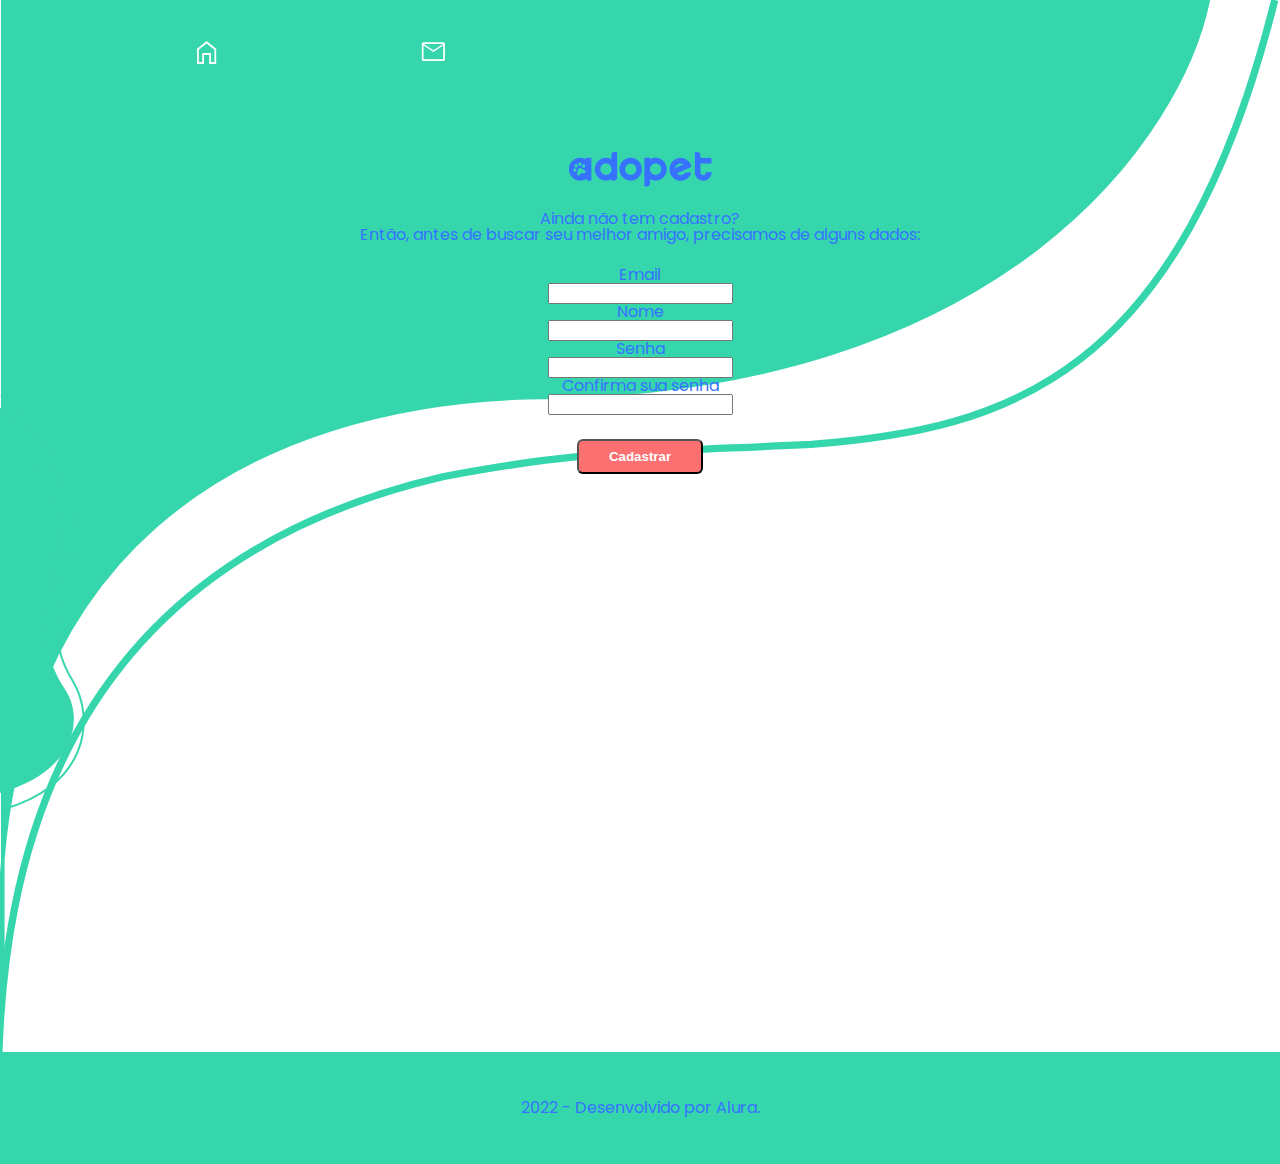
==== cadastro.html @ bd6c79c3 "Inserindo cadastro.html,aproveitando css da tela inicial, trabalhando no form" ====
<!DOCTYPE html>
<html lang="pt-br">

<head>
    <meta charset="UTF-8">
    <meta http-equiv="X-UA-Compatible" content="IE=edge">
    <meta name="viewport" content="width=device-width, initial-scale=1.0">
    <link rel="stylesheet" href="./assets/css/base.css">
    <link rel="stylesheet" href="assets/css/cadastro.css">
    <link rel="preconnect" href="https://fonts.googleapis.com">
    <link rel="preconnect" href="https://fonts.gstatic.com" crossorigin>
    <link
        href="https://fonts.googleapis.com/css2?family=IBM+Plex+Sans:wght@500&family=Poppins:wght@400;600&display=swap"
        rel="stylesheet">
    <title>Adopet | Cadastro</title>
</head>

<body>
    <header class="header">
        <nav class="header__nav">
            <span class="icon nav__home" aria-label="Home"></span>
            <span class="icon nav__posts" aria-label="Mensagens"></span>
            <span class="icon nav__user" aria-label="Usuário"></span>
        </nav>
    </header>
    <main class="main">
        <section class="principal">
            <img src="./assets/img/Logo-azul.png" alt="Logo da Adopet">
            <div class="principal__banner">
                <p class="banner__texto">Ainda não tem cadastro?</p>
                <p class="banner__texto">Então, antes de buscar seu melhor amigo, precisamos de alguns dados:</p>
            </div>
            <form>
                <div class="input-box">
                    <label class="box__label" for="email">Email</label>
                    <input id="email" type="text">
                </div>
                <div class="input-box">
                    <label class="box__label" for="nome">Nome</label>
                    <input id="nome" type="text">
                </div>
                <div class="input-box">
                    <label class="box__label" for="senha">Senha</label>
                    <div>
                        <input id="senha" type="password">
                        <div></div>
                    </div>
                </div>
                <div class="input-box">
                    <label class="box__label" for="senha">Confirma sua senha</label>
                    <div>
                        <input id="senha" type="password">
                        <div></div>
                    </div>
                </div>
            </form>
            <button href="#" class="botao">Cadastrar</button>
        </section>
    </main>
    <footer class="rodape">
        <p class="rodape__texto">2022 - Desenvolvido por Alura.</p>
    </footer>
</body>

</html>
---- assets/css/base.css ----
@import url(reset.css);
:root {
    --azul: #3772ff;
    --branco: #ffffff;
    --rosa-botao: #fc7071;
    --cinza-fonte: #737380;
    --cinza-fundo: #f6f6f6;
    --cinza-input: #bcbcbc;
    --fundo-rodape: #36d6ad;
    --familia-fonte: 'Poppins';
}

body {

    box-sizing: border-box;
    background-image: url(../img/Fundo.svg);
    background-repeat: no-repeat;
    background-size: contain;
    font-family: var(--familia-fonte);
    font-weight: 400;
}

.botao {
    color: var(--branco);
    border-radius: 6px;
    background-color: var(--rosa-botao);
    padding: 8px 30px;
    text-decoration: none;
    margin-bottom: 1rem;
    display: block;
    font-weight: 600;
}
---- assets/css/cadastro.css ----
@import url(../css/footer.css);
@import url(../css/header.css);
body{
    background-color: var(--branco);
    color: var(--azul);
}
main {
    height: 100vh;
    margin-top: 3rem;
    background-image: url(../img/Fundo-Main-Cadastro.svg);
    background-position: left;
    background-repeat: no-repeat;
}
.principal {

    display: flex;
    flex-direction: column;
    align-items: center;
    gap: 1.5rem;
    text-align: center;
}

.principal__banner {
    padding: 0 3.5rem;
}
.box__label{
    display: block;
}
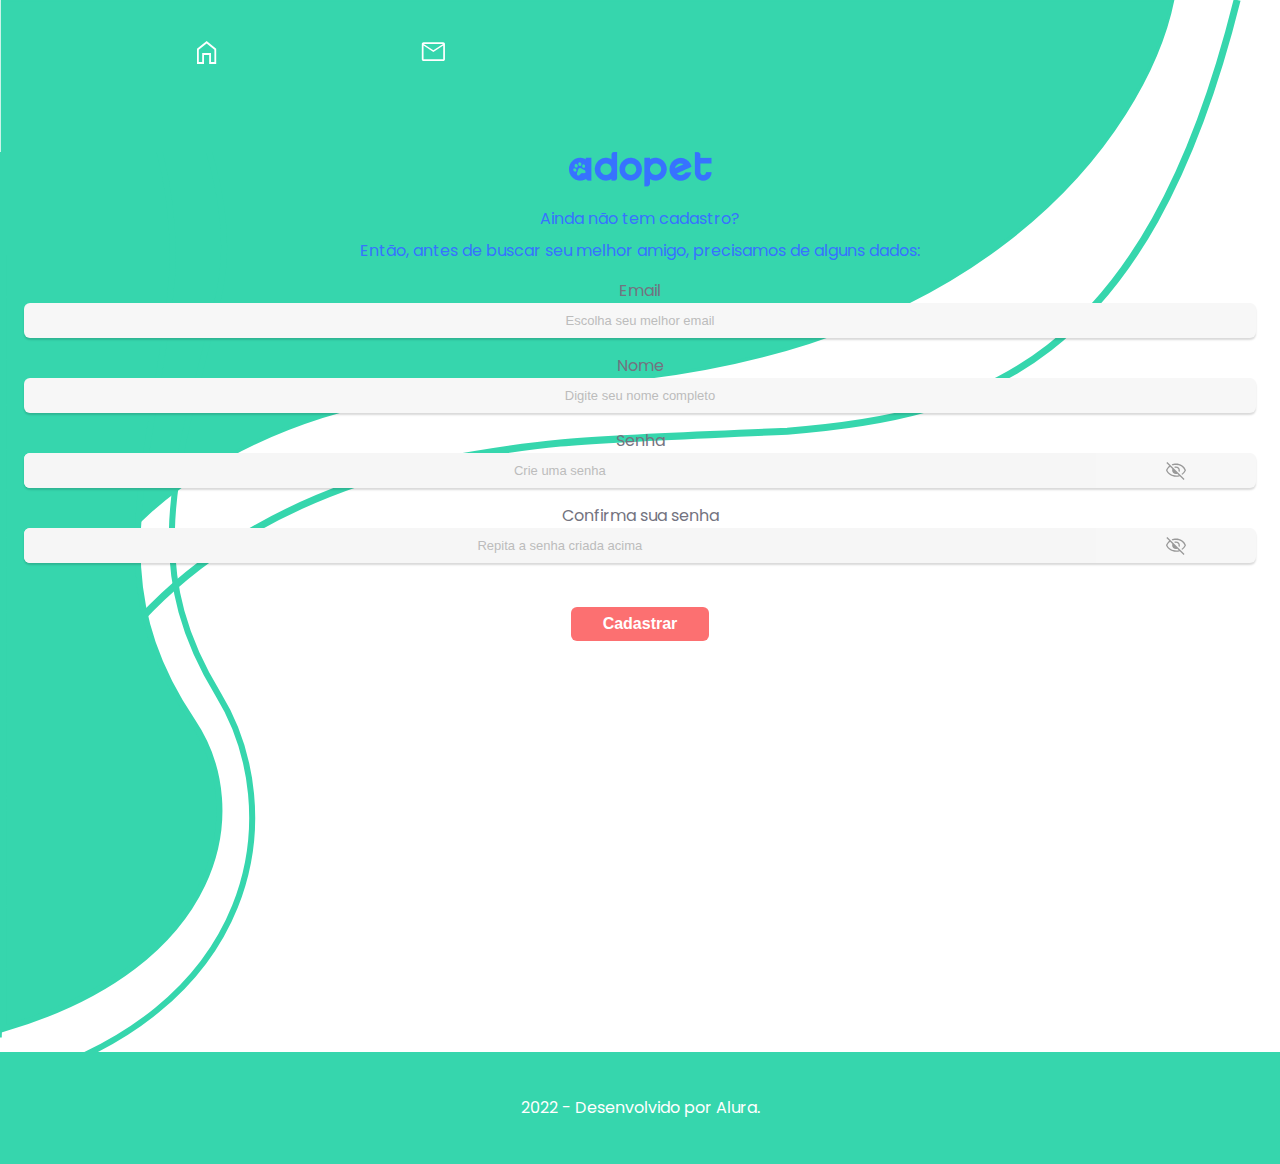
==== commit e42d015a: "finalizando a pagina cadastro.html" ====
--- a/cadastro.html
+++ b/cadastro.html
@@ -30,27 +30,27 @@
                 <p class="banner__texto">Ainda não tem cadastro?</p>
                 <p class="banner__texto">Então, antes de buscar seu melhor amigo, precisamos de alguns dados:</p>
             </div>
-            <form>
-                <div class="input-box">
+            <form class="form">
+                <div class="form__box">
                     <label class="box__label" for="email">Email</label>
-                    <input id="email" type="text">
+                    <input class="box__input" id="email" type="text"placeholder="Escolha seu melhor email">
                 </div>
-                <div class="input-box">
+                <div class="form__box">
                     <label class="box__label" for="nome">Nome</label>
-                    <input id="nome" type="text">
+                    <input class="box__input" id="nome" type="text" placeholder="Digite seu nome completo">
                 </div>
-                <div class="input-box">
+                <div class="form__box">
                     <label class="box__label" for="senha">Senha</label>
-                    <div>
-                        <input id="senha" type="password">
-                        <div></div>
+                    <div class="box__senha">
+                        <input class="senha__input" id="senha" type="password" placeholder="Crie uma senha">
+                        <div class="senha__mostrar"></div>
                     </div>
                 </div>
-                <div class="input-box">
-                    <label class="box__label" for="senha">Confirma sua senha</label>
-                    <div>
-                        <input id="senha" type="password">
-                        <div></div>
+                <div class="form__box">
+                    <label  class="box__label" for="senha">Confirma sua senha</label>
+                    <div class="box__senha ">
+                        <input class="senha__input" id="senha" type="password" placeholder="Repita a senha criada acima">
+                        <div class="senha__mostrar"></div>
                     </div>
                 </div>
             </form>
--- a/assets/css/base.css
+++ b/assets/css/base.css
@@ -15,18 +15,20 @@
     box-sizing: border-box;
     background-image: url(../img/Fundo.svg);
     background-repeat: no-repeat;
-    background-size: contain;
+    background-size: 97% auto;
     font-family: var(--familia-fonte);
     font-weight: 400;
 }
 
 .botao {
     color: var(--branco);
+    font-size: 16px;
     border-radius: 6px;
     background-color: var(--rosa-botao);
-    padding: 8px 30px;
+    padding: 8px 32px;
     text-decoration: none;
     margin-bottom: 1rem;
     display: block;
     font-weight: 600;
-}+    border: none;
+}
--- a/assets/css/cadastro.css
+++ b/assets/css/cadastro.css
@@ -1,16 +1,20 @@
 @import url(../css/footer.css);
 @import url(../css/header.css);
-body{
+
+body {
     background-color: var(--branco);
     color: var(--azul);
 }
+
 main {
     height: 100vh;
     margin-top: 3rem;
     background-image: url(../img/Fundo-Main-Cadastro.svg);
-    background-position: left;
+    background-size: 20% auto;
+    background-position: 0% 90%;
     background-repeat: no-repeat;
 }
+
 .principal {
 
     display: flex;
@@ -18,11 +22,70 @@
     align-items: center;
     gap: 1.5rem;
     text-align: center;
+    padding: 0 1.5rem;
 }
 
-.principal__banner {
-    padding: 0 3.5rem;
+.banner__texto:first-child {
+    margin-bottom: 1rem;
+}
+
+.form{
+    width: 100%;
+}
+.form__box{
+    margin-bottom: 20px;
 }
 .box__label{
     display: block;
+    margin-bottom: 4px;
+    color: var(--cinza-fonte);
+}
+.box__input{
+    text-align: center;
+    box-sizing: border-box;
+    padding: 10px;
+    width: 100%;
+    font-size: 13px;
+    color: var(--cinza-input);
+    border: none;
+    background: #F7F7F7;
+    box-shadow: 0px 2px 2px rgba(0, 0, 0, 0.15);
+    border-radius: 6px;
+  
+}
+input::placeholder{
+    color: var(--cinza-input);
+}
+.senha__mostrar{
+    box-sizing: border-box;
+    background-image: url(../img/mostrar-ocultar.svg);
+    background-repeat: no-repeat;
+    background-size: contain;
+    background-position: center;
+    width: 15%;
+    height: 18px;
+    
+}
+.senha__mostrar:hover{
+    cursor: pointer;
+}
+.senha__input{
+    text-align: center;
+    box-sizing: border-box;
+    background: var(--cinza-fundo);
+    padding: 10px;
+    width: 100%;
+    border: none;
+    font-size: 13px;
+    color: var(--cinza-input); 
+    border-radius: 6px 0 0 6px; 
+}
+.box__senha{
+    display: flex;
+    align-items: center;
+    color: var(--cinza-input);
+    border: none;
+    background: #F7F7F7;
+    box-shadow: 0px 2px 2px rgba(0, 0, 0, 0.15);
+    border-radius: 6px;
 }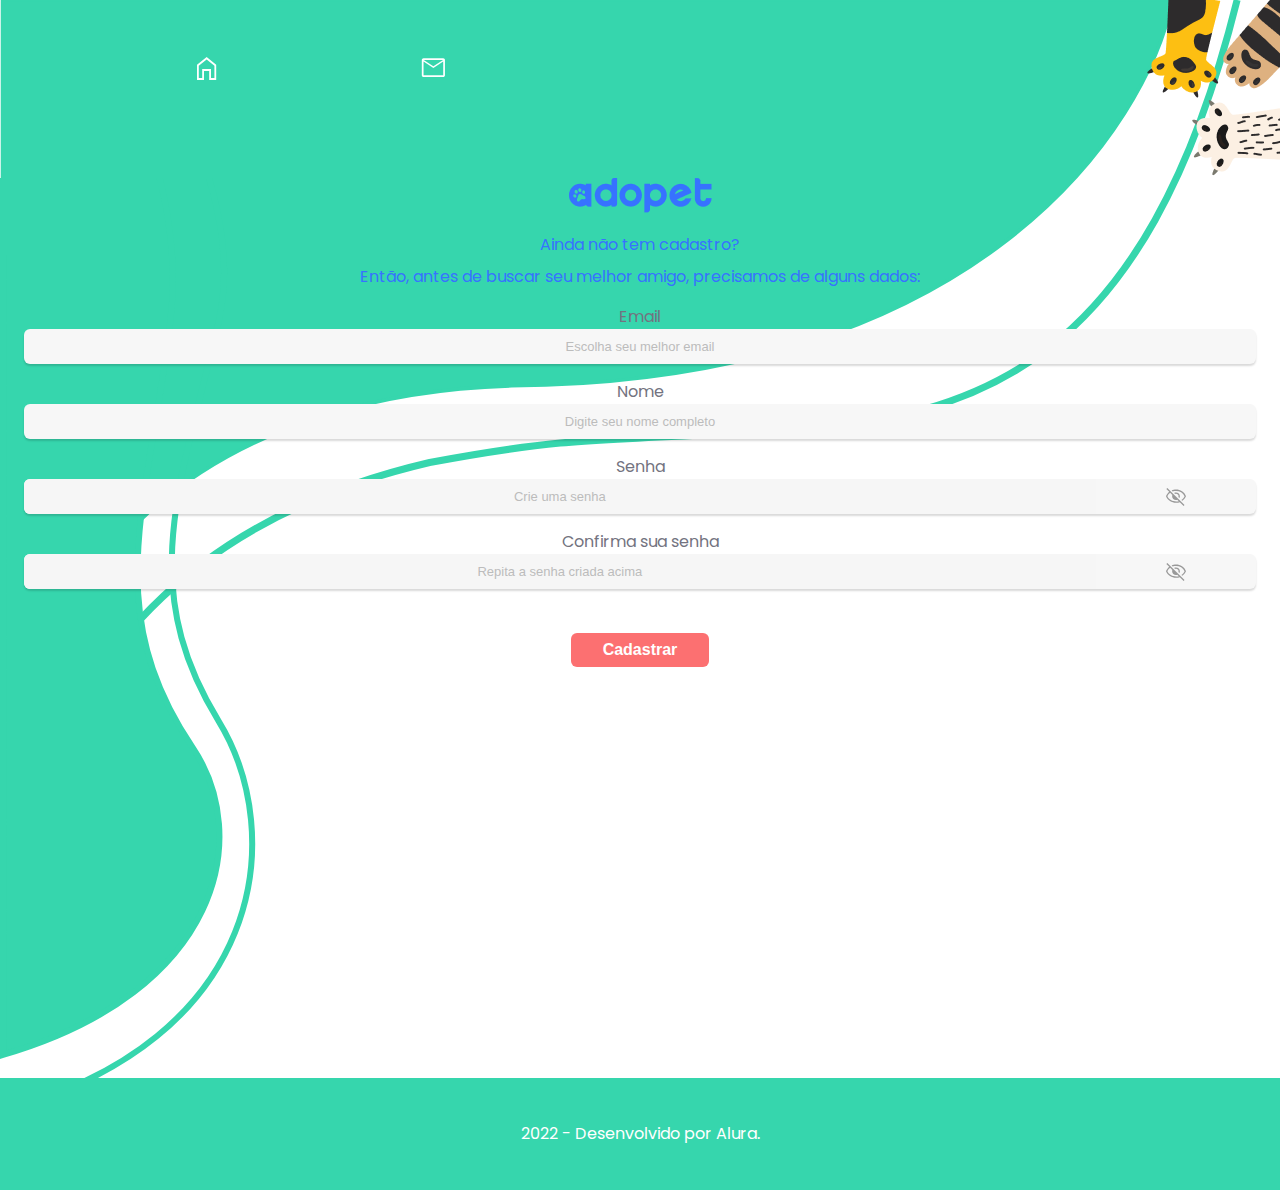
==== commit aa15bb36: "Adicionando imagem das patas" ====
--- a/cadastro.html
+++ b/cadastro.html
@@ -20,8 +20,8 @@
         <nav class="header__nav">
             <span class="icon nav__home" aria-label="Home"></span>
             <span class="icon nav__posts" aria-label="Mensagens"></span>
-            <span class="icon nav__user" aria-label="Usuário"></span>
         </nav>
+        <span class="icon nav__user" aria-label="Usuário"></span>
     </header>
     <main class="main">
         <section class="principal">
--- a/assets/css/cadastro.css
+++ b/assets/css/cadastro.css
@@ -8,7 +8,6 @@
 
 main {
     height: 100vh;
-    margin-top: 3rem;
     background-image: url(../img/Fundo-Main-Cadastro.svg);
     background-size: 20% auto;
     background-position: 0% 90%;
@@ -23,6 +22,15 @@
     gap: 1.5rem;
     text-align: center;
     padding: 0 1.5rem;
+}
+
+.nav__user{
+    grid-column: 2 / 2;
+    display: grid;
+    justify-self: flex-end;
+    background-image: url(../img/Patas.png);
+    width: 135px;
+    height: 178px;
 }
 
 .banner__texto:first-child {
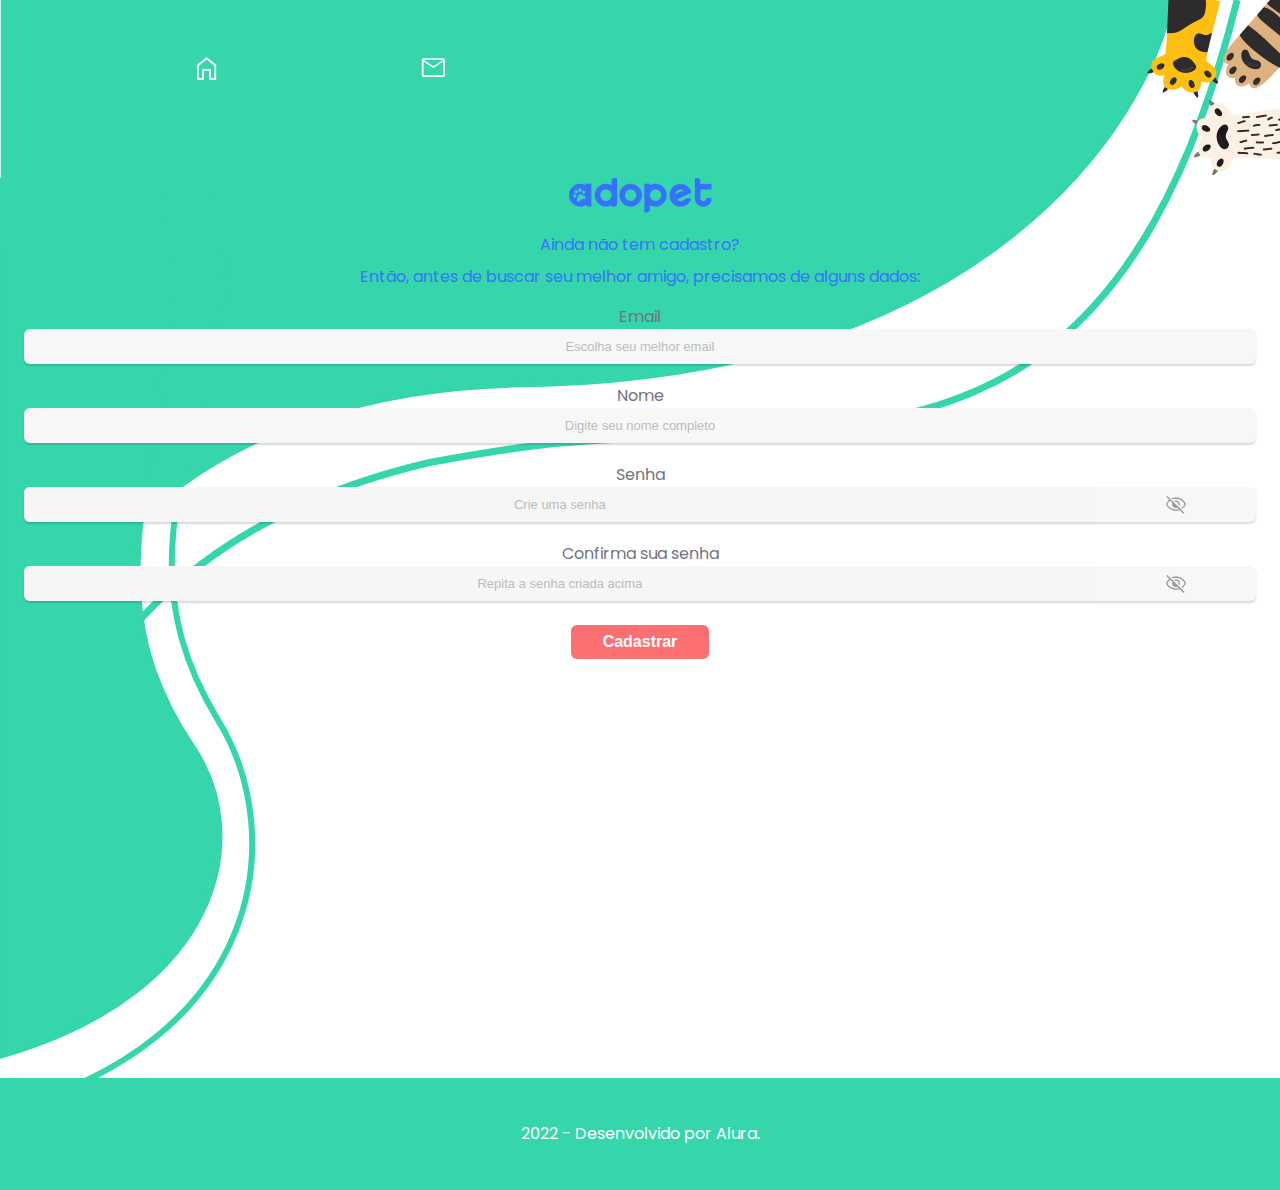
==== commit 6b6562a9: "colocando botao como componente e incluindo botao no formulario" ====
--- a/cadastro.html
+++ b/cadastro.html
@@ -53,8 +53,8 @@
                         <div class="senha__mostrar"></div>
                     </div>
                 </div>
+                <button href="#" class="botao">Cadastrar</button>
             </form>
-            <button href="#" class="botao">Cadastrar</button>
         </section>
     </main>
     <footer class="rodape">
--- a/assets/css/base.css
+++ b/assets/css/base.css
@@ -18,17 +18,4 @@
     background-size: 97% auto;
     font-family: var(--familia-fonte);
     font-weight: 400;
-}
-
-.botao {
-    color: var(--branco);
-    font-size: 16px;
-    border-radius: 6px;
-    background-color: var(--rosa-botao);
-    padding: 8px 32px;
-    text-decoration: none;
-    margin-bottom: 1rem;
-    display: block;
-    font-weight: 600;
-    border: none;
-}
+}--- a/assets/css/cadastro.css
+++ b/assets/css/cadastro.css
@@ -1,5 +1,7 @@
 @import url(../css/footer.css);
 @import url(../css/header.css);
+@import url(componentes/input.css);
+@import url(componentes/botao.css);
 
 body {
     background-color: var(--branco);
@@ -36,64 +38,3 @@
 .banner__texto:first-child {
     margin-bottom: 1rem;
 }
-
-.form{
-    width: 100%;
-}
-.form__box{
-    margin-bottom: 20px;
-}
-.box__label{
-    display: block;
-    margin-bottom: 4px;
-    color: var(--cinza-fonte);
-}
-.box__input{
-    text-align: center;
-    box-sizing: border-box;
-    padding: 10px;
-    width: 100%;
-    font-size: 13px;
-    color: var(--cinza-input);
-    border: none;
-    background: #F7F7F7;
-    box-shadow: 0px 2px 2px rgba(0, 0, 0, 0.15);
-    border-radius: 6px;
-  
-}
-input::placeholder{
-    color: var(--cinza-input);
-}
-.senha__mostrar{
-    box-sizing: border-box;
-    background-image: url(../img/mostrar-ocultar.svg);
-    background-repeat: no-repeat;
-    background-size: contain;
-    background-position: center;
-    width: 15%;
-    height: 18px;
-    
-}
-.senha__mostrar:hover{
-    cursor: pointer;
-}
-.senha__input{
-    text-align: center;
-    box-sizing: border-box;
-    background: var(--cinza-fundo);
-    padding: 10px;
-    width: 100%;
-    border: none;
-    font-size: 13px;
-    color: var(--cinza-input); 
-    border-radius: 6px 0 0 6px; 
-}
-.box__senha{
-    display: flex;
-    align-items: center;
-    color: var(--cinza-input);
-    border: none;
-    background: #F7F7F7;
-    box-shadow: 0px 2px 2px rgba(0, 0, 0, 0.15);
-    border-radius: 6px;
-}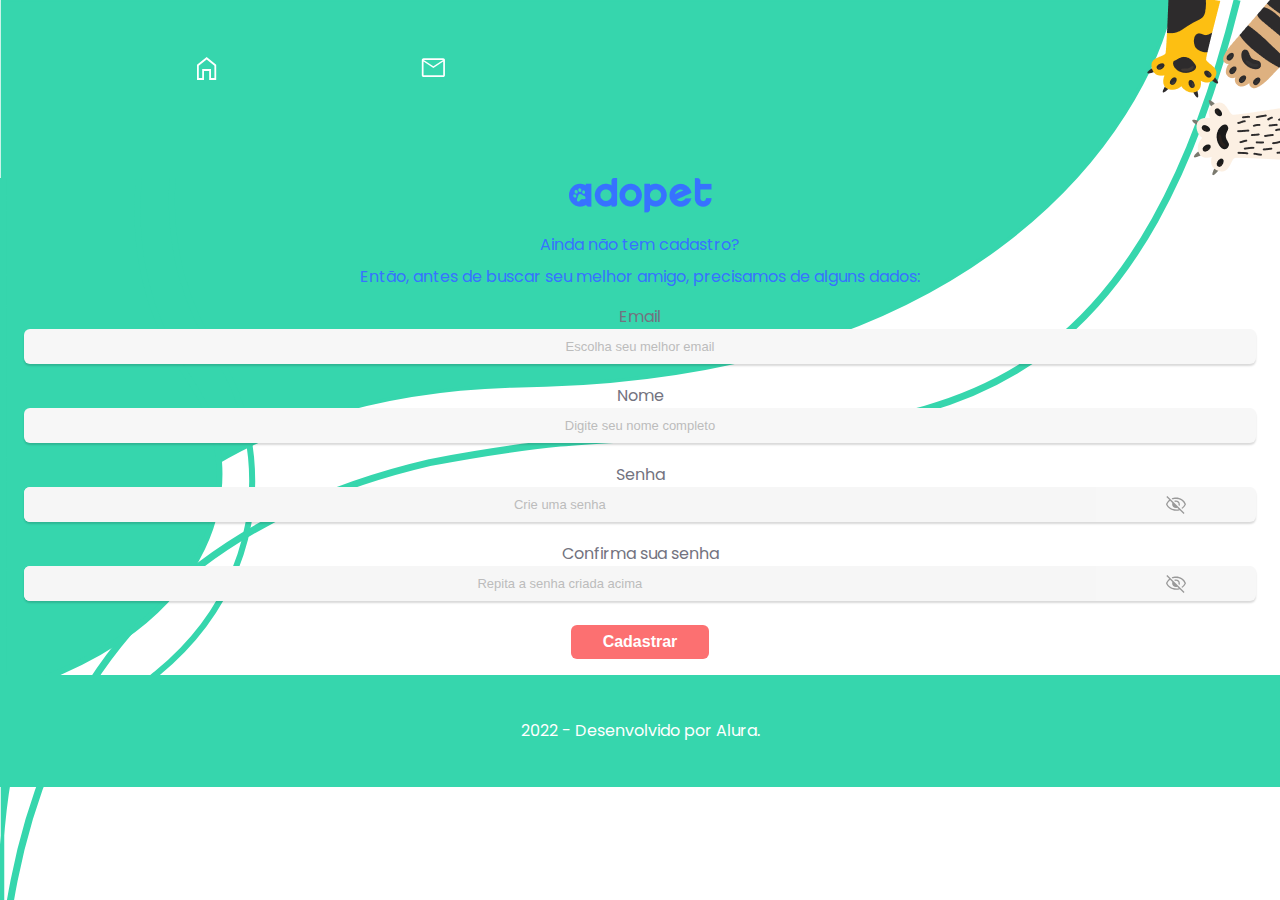
==== commit 6b8189d3: "Atribuindo as paginas nos links e icones" ====
--- a/cadastro.html
+++ b/cadastro.html
@@ -18,7 +18,7 @@
 <body>
     <header class="header">
         <nav class="header__nav">
-            <span class="icon nav__home" aria-label="Home"></span>
+            <span class="icon nav__home" onclick="location.href='home.html'" aria-label="Home"></span>
             <span class="icon nav__posts" aria-label="Mensagens"></span>
         </nav>
         <span class="icon nav__user" aria-label="Usuário"></span>
--- a/assets/css/cadastro.css
+++ b/assets/css/cadastro.css
@@ -9,7 +9,7 @@
 }
 
 main {
-    height: 100vh;
+
     background-image: url(../img/Fundo-Main-Cadastro.svg);
     background-size: 20% auto;
     background-position: 0% 90%;
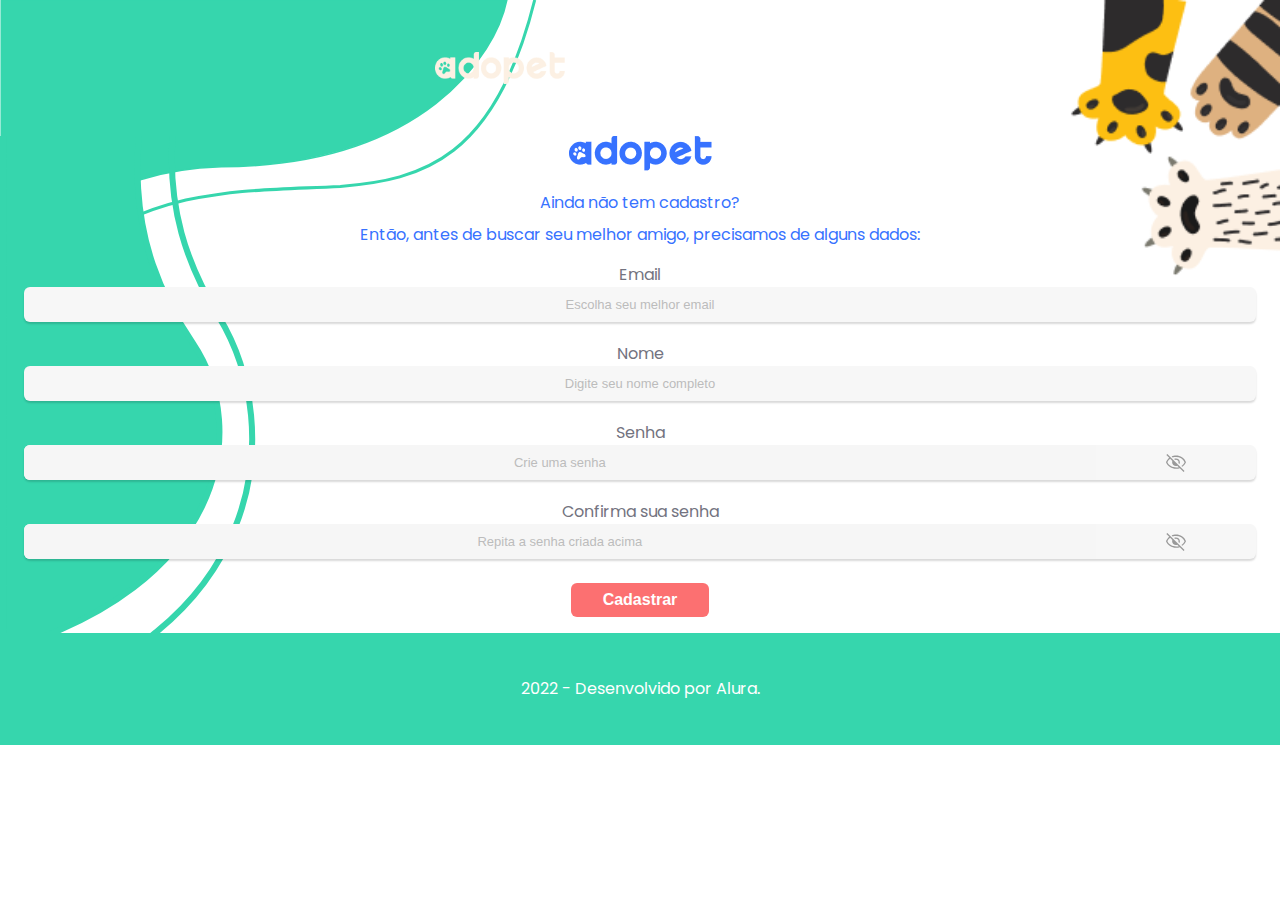
==== commit ae7a6918: "Iniciando responsividade, modificando patas e primeira forma p/ div" ====
--- a/cadastro.html
+++ b/cadastro.html
@@ -17,11 +17,14 @@
 
 <body>
     <header class="header">
+        <div class="imagem_patas"></div>
+        <div class="imagem_header"></div>
         <nav class="header__nav">
+            <img class="header__logo" src="assets/img/Logo.png" alt="Logo">
             <span class="icon nav__home" onclick="location.href='home.html'" aria-label="Home"></span>
             <span class="icon nav__posts" aria-label="Mensagens"></span>
+            <span class="icon nav__user" aria-label="Usuário"></span>
         </nav>
-        <span class="icon nav__user" aria-label="Usuário"></span>
     </header>
     <main class="main">
         <section class="principal">
--- a/assets/css/base.css
+++ b/assets/css/base.css
@@ -11,11 +11,17 @@
 }
 
 body {
-
     box-sizing: border-box;
-    background-image: url(../img/Fundo.svg);
-    background-repeat: no-repeat;
-    background-size: 97% auto;
     font-family: var(--familia-fonte);
     font-weight: 400;
-}+}
+@media screen and (min-width:600px){
+    body{
+        background-size: 72% auto;
+    }
+}
+@media screen and (min-width: 1023px) {
+    body{
+        background-size: 40% auto; 
+    }
+}
--- a/assets/css/cadastro.css
+++ b/assets/css/cadastro.css
@@ -6,6 +6,7 @@
 body {
     background-color: var(--branco);
     color: var(--azul);
+
 }
 
 main {
@@ -26,15 +27,12 @@
     padding: 0 1.5rem;
 }
 
-.nav__user{
-    grid-column: 2 / 2;
-    display: grid;
-    justify-self: flex-end;
-    background-image: url(../img/Patas.png);
-    width: 135px;
-    height: 178px;
-}
-
 .banner__texto:first-child {
     margin-bottom: 1rem;
 }
+@media screen and (min-width:600px) {
+   
+}
+@media screen and (min-width:1023px) {
+    
+}
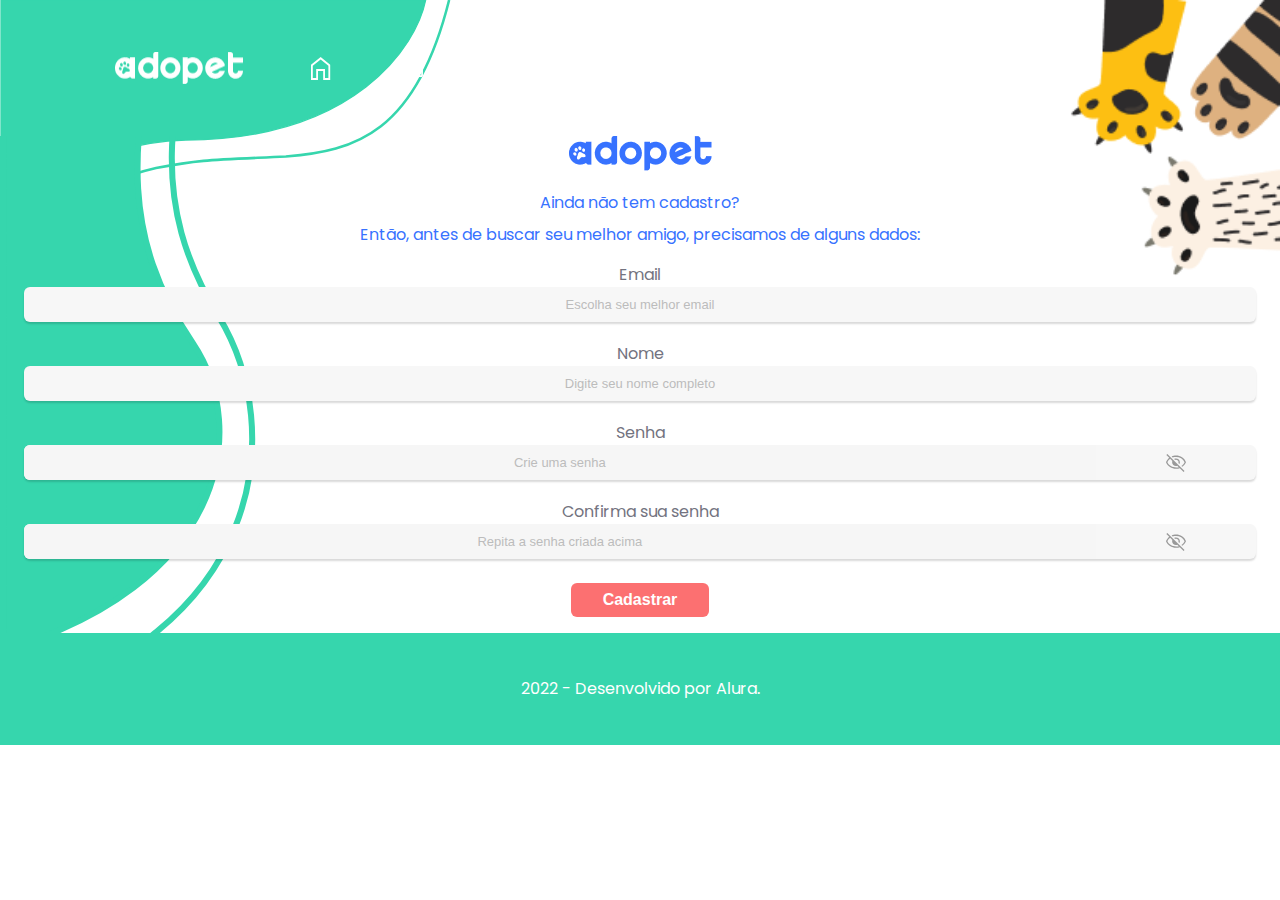
==== commit 28124ef4: "responsividade do header" ====
--- a/cadastro.html
+++ b/cadastro.html
@@ -20,9 +20,11 @@
         <div class="imagem_patas"></div>
         <div class="imagem_header"></div>
         <nav class="header__nav">
-            <img class="header__logo" src="assets/img/Logo.png" alt="Logo">
-            <span class="icon nav__home" onclick="location.href='home.html'" aria-label="Home"></span>
-            <span class="icon nav__posts" aria-label="Mensagens"></span>
+            <div>
+                <img class="nav__logo" src="assets/img/Logo_tablet.png" alt="Logo">
+                <span class="icon nav__home" onclick="location.href='home.html'" aria-label="Home"></span>
+                <span class="icon nav__posts" aria-label="Mensagens"></span>
+            </div>
             <span class="icon nav__user" aria-label="Usuário"></span>
         </nav>
     </header>
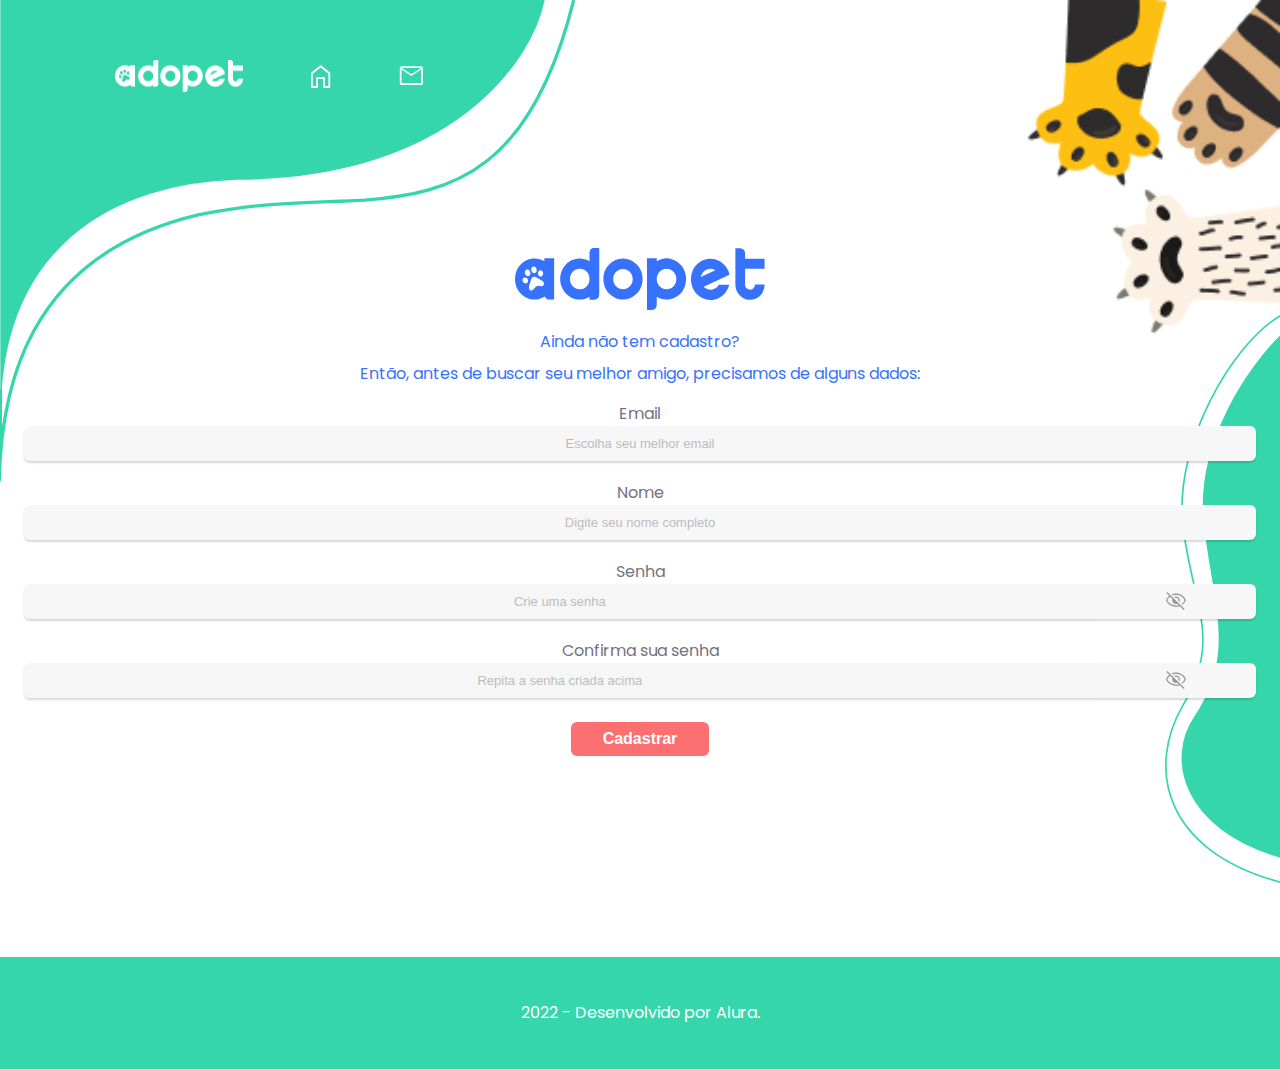
==== commit 3ab9cb1d: "responsividade dos background" ====
--- a/cadastro.html
+++ b/cadastro.html
@@ -17,8 +17,6 @@
 
 <body>
     <header class="header">
-        <div class="imagem_patas"></div>
-        <div class="imagem_header"></div>
         <nav class="header__nav">
             <div>
                 <img class="nav__logo" src="assets/img/Logo_tablet.png" alt="Logo">
@@ -30,7 +28,7 @@
     </header>
     <main class="main">
         <section class="principal">
-            <img src="./assets/img/Logo-azul.png" alt="Logo da Adopet">
+            <img class="principal__imagem" src="./assets/img/Logo-azul.svg" alt="Logo da Adopet">
             <div class="principal__banner">
                 <p class="banner__texto">Ainda não tem cadastro?</p>
                 <p class="banner__texto">Então, antes de buscar seu melhor amigo, precisamos de alguns dados:</p>
--- a/assets/css/base.css
+++ b/assets/css/base.css
@@ -12,6 +12,7 @@
 
 body {
     box-sizing: border-box;
+    background: url(../img/Fundo.svg) no-repeat;
     font-family: var(--familia-fonte);
     font-weight: 400;
 }
@@ -22,6 +23,11 @@
 }
 @media screen and (min-width: 1023px) {
     body{
-        background-size: 40% auto; 
+        background-size: 50% auto; 
     }
 }
+@media screen and (min-width: 1200px) and (max-width:1440px) {
+    body{
+        background-size: 45% auto; 
+    }
+}--- a/assets/css/cadastro.css
+++ b/assets/css/cadastro.css
@@ -5,16 +5,11 @@
 
 body {
     background-color: var(--branco);
+    background: url(../img/Fundo_main.svg) no-repeat, url(../img/Patas.png) no-repeat, url(../img/Fundo.svg) no-repeat;
+    background-size: 20%, 33%, 97%;
+    background-position: 0% 70%, 100% 0%, 0% 0%;
     color: var(--azul);
 
-}
-
-main {
-
-    background-image: url(../img/Fundo-Main-Cadastro.svg);
-    background-size: 20% auto;
-    background-position: 0% 90%;
-    background-repeat: no-repeat;
 }
 
 .principal {
@@ -25,14 +20,41 @@
     gap: 1.5rem;
     text-align: center;
     padding: 0 1.5rem;
+    margin-bottom: 105px;
+}
+.principal__imagem{
+    width: 142px;
 }
 
 .banner__texto:first-child {
     margin-bottom: 1rem;
 }
+
 @media screen and (min-width:600px) {
-   
-}
-@media screen and (min-width:1023px) {
+    body {
+        background: url(../img/Patas.png) no-repeat , url(../img/Fundo-main-tablet.svg) no-repeat, url(../img/Fundo.svg) no-repeat;
+        background-size: 27%, 15%, 72%;
+        background-position: 100% 0%, 100% 63%, 0% 0%;
+    }
+    .principal__imagem{
+        width: 250px;
+    }
+    .principal{
+        margin-bottom: 185px;
+    }
     
 }
+
+@media screen and (min-width: 1023px) {
+    body {
+       
+        background-size: 20%, 13%, 50%;
+        
+    }
+}
+
+@media screen and (min-width: 1200px) and (max-width:1440px) {
+    body {
+        background-size: 20%, 9%, 45%;
+    }
+}